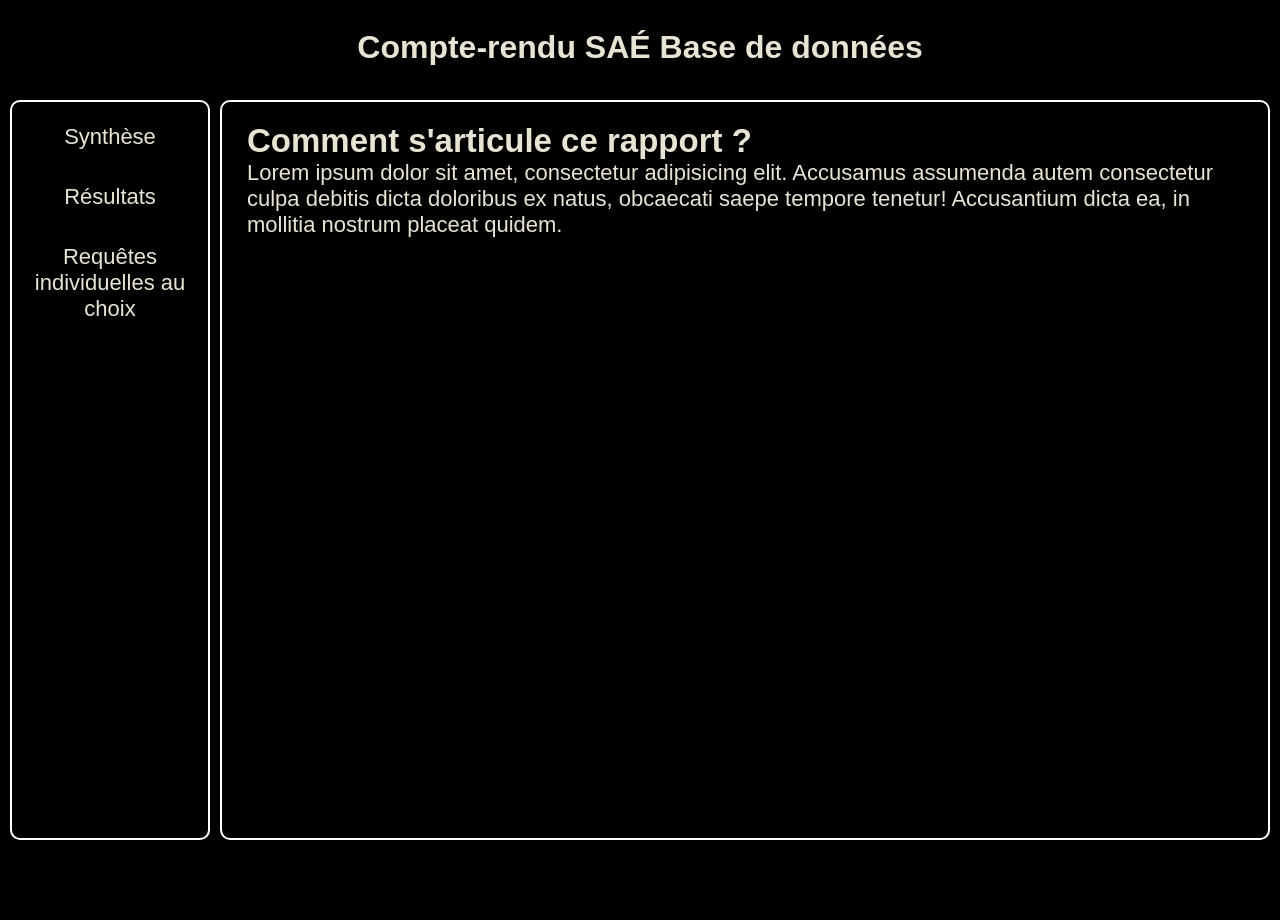
==== site/index.html @ ce29ec5f "Add files via upload" ====
<!DOCTYPE html>
<html lang="fr">
  <head>
    <meta charset="UTF-8" />
    <meta name="viewport" content="width=device-width, initial-scale=1.0" />
    <title>Compte-rendu SAÉ Base de données</title>
    <link rel="stylesheet" href="assets/css/style.css" />
  </head>
  <body>
    <header><p><strong>Compte-rendu SAÉ Base de données</strong></p></header>
    <nav>
      <ul>
        <li><a href="#">Synthèse</a></li>
        <li><a href="#">Résultats</a></li>
        <li><a href="#">Requêtes individuelles au choix</a></li>
      </ul>
    </nav>
    <main>
      <article class="article">
        <h2>Comment s'articule ce rapport ?</h2>
        <p>Lorem ipsum dolor sit amet, consectetur adipisicing elit. Accusamus assumenda autem consectetur culpa debitis dicta doloribus ex natus, obcaecati saepe tempore tenetur! Accusantium dicta ea, in mollitia nostrum placeat quidem.</p>
      </article>
    </main>
    <footer>&copy; BUT1 Informatique Groupe 107 Année 2026-2027</footer>
  </body>
</html>
---- site/assets/css/style.css ----
:root {
    color-scheme: oklch;
    --text: oklch(0.917 0.023 95.977);
    --text-hover : oklch(0.4065 0.0099 296.97);
}
*{
    margin: 0;
    padding: 0;
}
body {
    background-color: black;
    height: 100vh;
    margin: 0;
    font-family: Arial, sans-serif;
    padding: 10px;
    display: grid; /*on active la grille tout les enfants de bodu deviennent des objets sur lequels on peut agir avec la grille*/
    grid-template-columns: 200px 1fr; /* la largeur de la premiere colone est de 200px et la duexieme prend la totalite de la place restante avec 1fr*/
    grid-template-rows: 80px 1fr 60px;/*80px pour la premiere ligne (header) et 60px pour la toisieme ligne (footer) et le reste est attribuer a la deuxieme ligne*/
    grid-template-areas: "header header" "nav main" "footer footer";/* activation de la ligne colone zone*/
    gap: 10px;
}

header{
    grid-area: header;
    color: var(--text);
    border-radius: 10px;
}

header p{
    display: flex;
    justify-content: center; /* Centrage horizontal */
    align-items: center;     /* Centrage vertical */
    height: 75px;
    font-size: 2rem;
    color: var(--text);
    
}

nav{
    display: flex;
    grid-area: nav;
    color: black; 
    border-radius: 10px;
    justify-content: center;
    border: 2px solid white;
    text-align: center;
}

main{
    display: flex;
    grid-area: main;
    background: black;
    color: var(--text);
    flex-direction: column;
    gap: 15px;
    padding: 10px;
    border-radius: 10px;
    border: 2px solid white;
}

footer{
    grid-area: footer;
    color: black;
    border-radius: 10px;
}

a{
    display: block;
    text-decoration: none;
    color: var(--text);
    padding: 10px 0;
}

.article{
    padding: 10px 15px;
    color: var(--text);
    border-radius: 10px;
    flex: 1;       /*chaque article a une part egale de la hauteur total*/
    font-size: 22px;
    color: var(--text);
}

li{
    margin: 10px 0px;
    font-size: 22px;
    border: 2px solid transparent;
    border-radius: 10px;
}

a:hover{
    color: var(--text-hover);
}

ul{
    margin-left: 0px;
    width: 100%;
}
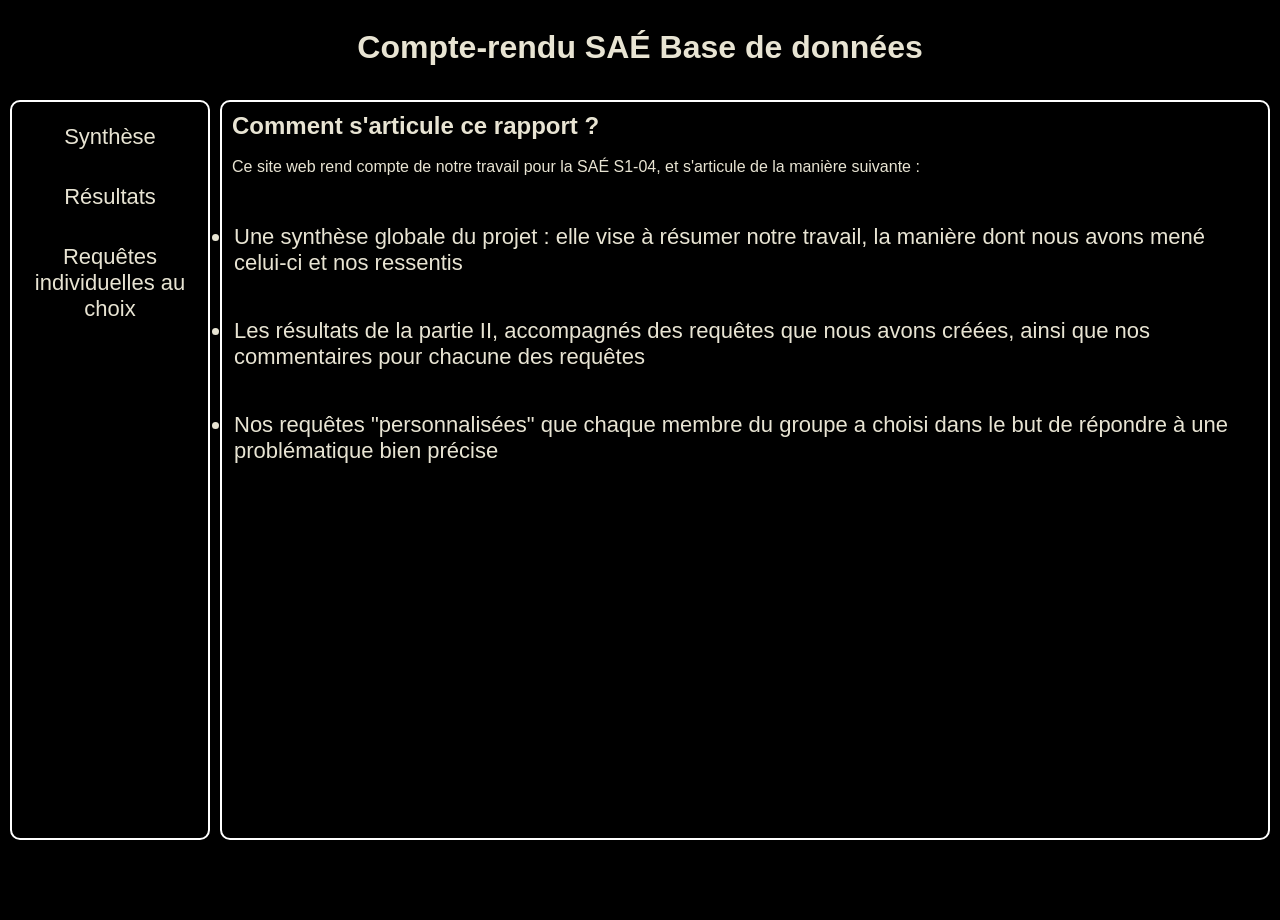
==== commit 255cdf61: "Add files via upload" ====
--- a/site/index.html
+++ b/site/index.html
@@ -16,11 +16,20 @@
       </ul>
     </nav>
     <main>
-      <article class="article">
+      <article>
         <h2>Comment s'articule ce rapport ?</h2>
-        <p>Lorem ipsum dolor sit amet, consectetur adipisicing elit. Accusamus assumenda autem consectetur culpa debitis dicta doloribus ex natus, obcaecati saepe tempore tenetur! Accusantium dicta ea, in mollitia nostrum placeat quidem.</p>
+        <p><br>Ce site web rend compte de notre travail pour la SAÉ S1-04, et s'articule de la manière suivante : </p>
+        <ul><br><br>
+          <li>Une synthèse globale du projet : elle vise à résumer notre travail, la manière dont nous avons mené celui-ci et nos ressentis</li>
+          <br><li>Les résultats de la partie II, accompagnés des requêtes que nous avons créées, ainsi que nos commentaires pour chacune des requêtes</li>
+          <br><li>Nos requêtes "personnalisées" que chaque membre du groupe a choisi dans le but de répondre à une problématique bien précise</li>
+        </ul>
       </article>
     </main>
-    <footer>&copy; BUT1 Informatique Groupe 107 Année 2026-2027</footer>
+    <footer>
+      BUT1 Informatique 
+      <br>Groupe 107, Année 2026-2027
+      <br>Liam ELSDEN, Lucas FERNANDES, Eliav TORDJMANN, Noé-Enzo Kaboré
+    </footer>
   </body>
-</html>
+</html>
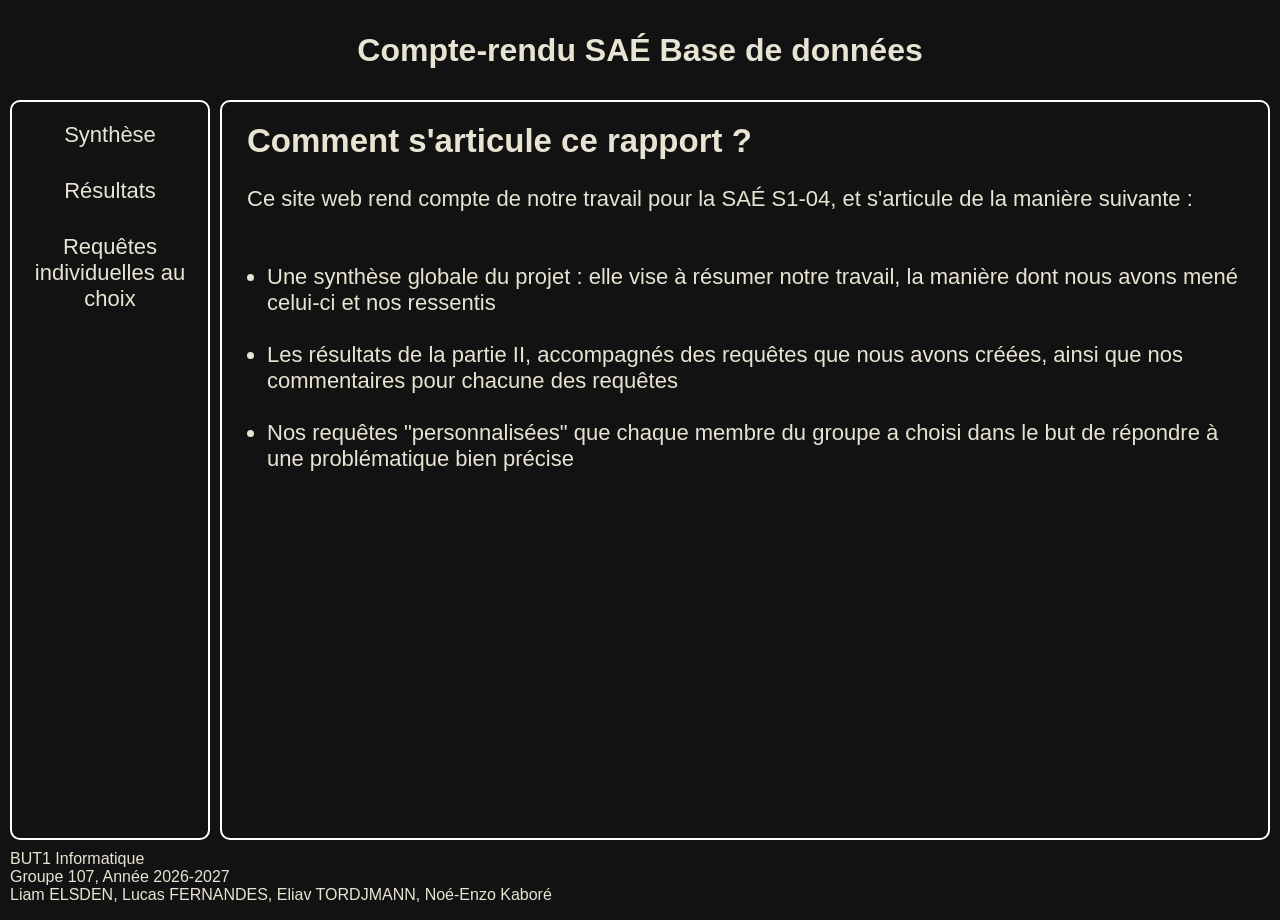
==== commit 3b5d4059: "Add files via upload" ====
--- a/site/index.html
+++ b/site/index.html
@@ -10,7 +10,7 @@
     <header><p><strong>Compte-rendu SAÉ Base de données</strong></p></header>
     <nav>
       <ul>
-        <li><a href="#">Synthèse</a></li>
+        <li><a href="synthese.html">Synthèse</a></li>
         <li><a href="#">Résultats</a></li>
         <li><a href="#">Requêtes individuelles au choix</a></li>
       </ul>
--- a/site/assets/css/style.css
+++ b/site/assets/css/style.css
@@ -1,97 +1,82 @@
-:root {
-    color-scheme: oklch;
+:root {                                              /*définit les variable de couleur et la couleur de fond*/
+    color-scheme: dark;
     --text: oklch(0.917 0.023 95.977);
     --text-hover : oklch(0.4065 0.0099 296.97);
 }
-*{
+
+*{                          /*réinitialise toutes les marges et remplissages dans tout le fichier*/
     margin: 0;
     padding: 0;
 }
+
 body {
-    background-color: black;
-    height: 100vh;
-    margin: 0;
+    height: 100vh;                                       /*étale le body sur toute la page*/
     font-family: Arial, sans-serif;
     padding: 10px;
-    display: grid; /*on active la grille tout les enfants de bodu deviennent des objets sur lequels on peut agir avec la grille*/
-    grid-template-columns: 200px 1fr; /* la largeur de la premiere colone est de 200px et la duexieme prend la totalite de la place restante avec 1fr*/
-    grid-template-rows: 80px 1fr 60px;/*80px pour la premiere ligne (header) et 60px pour la toisieme ligne (footer) et le reste est attribuer a la deuxieme ligne*/
-    grid-template-areas: "header header" "nav main" "footer footer";/* activation de la ligne colone zone*/
-    gap: 10px;
+    display: grid;                                      /*activation de la grille*/
+    grid-template-columns: 200px 1fr;                                          /*largeur des deux colonnes de la grille*/
+    grid-template-rows: 80px 1fr 60px;                                         /*hauteur des trois lignes de la grille*/
+    grid-template-areas: "header header" "nav main" "footer footer";     /*initialisation des différentes lignes et colonnes*/
+    gap: 10px;                                                             /*espace entre les cases de la grille*/
 }
 
-header{
+header{                             /*paramètres du header*/
     grid-area: header;
     color: var(--text);
-    border-radius: 10px;
+    display: flex;              /*active la flexbox*/
+    justify-content: center;    /*centrage horizontal*/
+    align-items: center;        /*centrage vertical*/
 }
 
-header p{
-    display: flex;
-    justify-content: center; /* Centrage horizontal */
-    align-items: center;     /* Centrage vertical */
-    height: 75px;
-    font-size: 2rem;
-    color: var(--text);
+header p{                          /*paramètres du texte dans le header*/
     
+    font-size: 2rem;    
 }
 
 nav{
-    display: flex;
+    display: flex;             /*active la flexbox*/
     grid-area: nav;
-    color: black; 
-    border-radius: 10px;
-    justify-content: center;
-    border: 2px solid white;
-    text-align: center;
+    border-radius: 10px;           /*arrondi de 10px*/
+    border: 2px solid white;   /*bordure blanche d'épaisseur 2px*/
+    text-align: center;        /*centre le texte*/
 }
 
-main{
+main{                              /*paramètres du main*/
     display: flex;
     grid-area: main;
-    background: black;
     color: var(--text);
-    flex-direction: column;
-    gap: 15px;
     padding: 10px;
     border-radius: 10px;
     border: 2px solid white;
 }
 
-footer{
+footer{                             /*paramètres du footer*/
     grid-area: footer;
-    color: black;
-    border-radius: 10px;
+    color: var(--text);
 }
 
 a{
-    display: block;
-    text-decoration: none;
+    display: block;           /*prend toute la largeur disponible*/
+    text-decoration: none;    /*enlève le soulignement des liens*/
     color: var(--text);
     padding: 10px 0;
 }
 
-.article{
-    padding: 10px 15px;
+article{
+    margin: 10px 15px;         /*marge à 10px verticalement et 15px horizontalement*/   
     color: var(--text);
-    border-radius: 10px;
-    flex: 1;       /*chaque article a une part egale de la hauteur total*/
     font-size: 22px;
-    color: var(--text);
 }
 
-li{
-    margin: 10px 0px;
+nav li{
+    margin: 10px 0px;    /*marge de 10px verticalement entre chaque case*/
     font-size: 22px;
-    border: 2px solid transparent;
-    border-radius: 10px;
 }
 
 a:hover{
-    color: var(--text-hover);
+    color: var(--text-hover);     /*chagement de couleur au survol de la souris*/
 }
 
-ul{
-    margin-left: 0px;
-    width: 100%;
+main ul{
+    margin-left: 20px;   /*permet l'indentation de la liste a puces*/
 }
